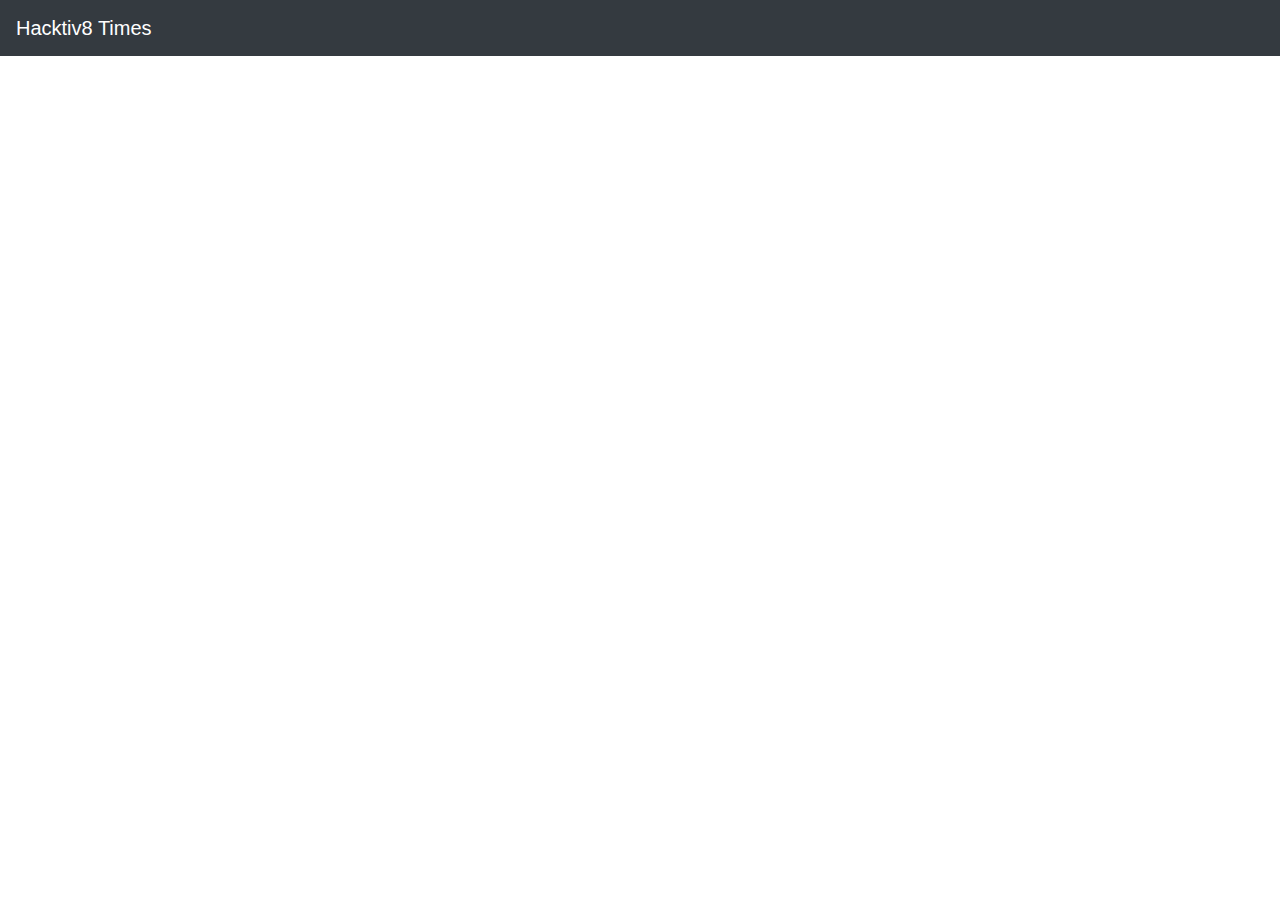
==== index.html @ 2402a93d "fix news and weather to request data from server" ====
<!DOCTYPE html>
<html lang="en">

<head>
  <meta charset="UTF-8">
  <meta name="viewport" content="width=device-width, initial-scale=1.0">
  <meta http-equiv="X-UA-Compatible" content="ie=edge">
  <meta name="google-signin-client_id" content="394233952968-u2cmasf883te32foqnlt39h2ie625rm1.apps.googleusercontent.com">
  <link rel="stylesheet" href="/styles/bootstrap.css">
  <link rel="stylesheet" href="https://use.fontawesome.com/releases/v5.8.1/css/all.css" integrity="sha384-50oBUHEmvpQ+1lW4y57PTFmhCaXp0ML5d60M1M7uH2+nqUivzIebhndOJK28anvf" crossorigin="anonymous">
  <title>Hacktiv8 Times</title>
  <script src="https://apis.google.com/js/platform.js"></script>
</head>

<body>
  <nav class="navbar navbar-expand-lg navbar-dark bg-dark justify-content-between">
    <a class="navbar-brand" href="#">Hacktiv8 Times</a>
    <div id="user"></div>
    <div class="g-signin2" data-onsuccess="onSignIn"></div>
  </nav>

  <div class="container">
    <div id="content" class="row mt-3">
      <div class="col-sm-3">
          <h3>Weather info</h3>
          <h6 id="city-name"></h6>
          <ul id="weather-info" style="list-style: none"></ul>
      </div>
      <div class="col-sm-4">
          <h3>Top stories</h3>
          <table class="table">
            <tbody id="fetched-news"></tbody>
          </table>
      </div>
      <div class="col-sm-5">
          <h3>News content</h3>
          <div id="news-content"></div>
      </div>    
    </div>

  </div>

  <script src="/scripts/popper.min.js"
    integrity="sha384-UO2eT0CpHqdSJQ6hJty5KVphtPhzWj9WO1clHTMGa3JDZwrnQq4sF86dIHNDz0W1"
    crossorigin="anonymous"></script>
  <script src="/scripts/jquery-3.3.1.js"></script>
  <script src="/scripts/main.js"></script>
</body>

</html>

<!-- b83ae849dd58366eae054c11dc368753 -->
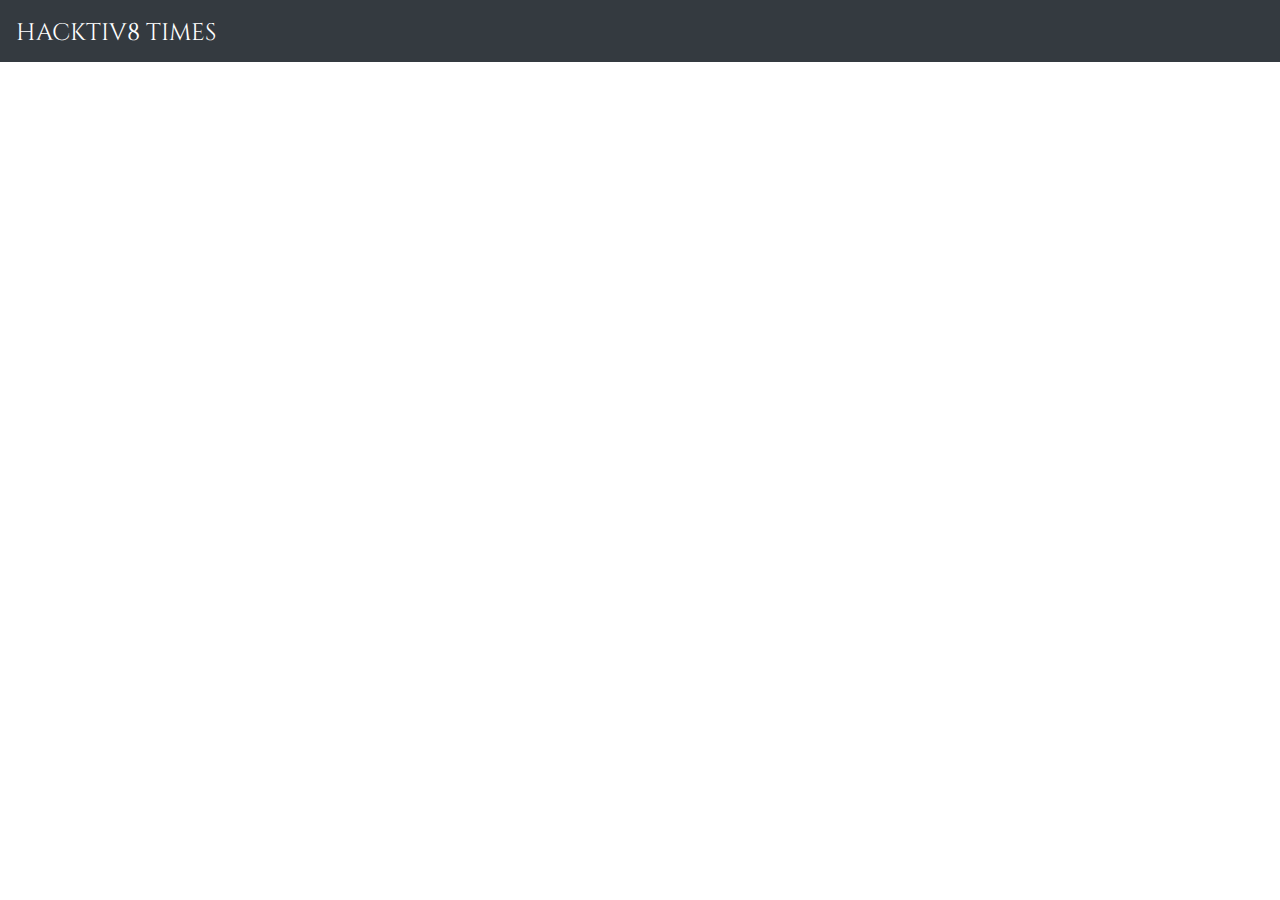
==== commit be4961cf: "improve UI" ====
--- a/index.html
+++ b/index.html
@@ -7,14 +7,19 @@
   <meta http-equiv="X-UA-Compatible" content="ie=edge">
   <meta name="google-signin-client_id" content="394233952968-u2cmasf883te32foqnlt39h2ie625rm1.apps.googleusercontent.com">
   <link rel="stylesheet" href="/styles/bootstrap.css">
+  <link rel="stylesheet" href="/styles/index.css">
+  <link href="/styles/aos.css" rel="stylesheet">
   <link rel="stylesheet" href="https://use.fontawesome.com/releases/v5.8.1/css/all.css" integrity="sha384-50oBUHEmvpQ+1lW4y57PTFmhCaXp0ML5d60M1M7uH2+nqUivzIebhndOJK28anvf" crossorigin="anonymous">
+  <link href="https://fonts.googleapis.com/css?family=Lora" rel="stylesheet">
+  <link href="https://fonts.googleapis.com/css?family=Bitter" rel="stylesheet"> 
+  <link href="https://fonts.googleapis.com/css?family=PT+Serif" rel="stylesheet"> 
   <title>Hacktiv8 Times</title>
   <script src="https://apis.google.com/js/platform.js"></script>
 </head>
 
 <body>
   <nav class="navbar navbar-expand-lg navbar-dark bg-dark justify-content-between">
-    <a class="navbar-brand" href="#">Hacktiv8 Times</a>
+    <a class="navbar-brand" href="#" style="font-family: 'Cinzel'; font-size: 1.5rem">HACKTIV8 TIMES</a>
     <div id="user"></div>
     <div class="g-signin2" data-onsuccess="onSignIn"></div>
   </nav>
@@ -23,21 +28,30 @@
     <div id="content" class="row mt-3">
       <div class="col-sm-3">
           <h3>Weather info</h3>
-          <h6 id="city-name"></h6>
-          <ul id="weather-info" style="list-style: none"></ul>
+          <h6 id="city-name" style="font-family: 'PT Serif', serif;"></h6>
+          <ul id="weather-info" style="list-style: none" data-aos="fade-up"></ul>
       </div>
       <div class="col-sm-4">
-          <h3>Top stories</h3>
-          <table class="table">
+          <h3>Top Stories</h3>
+          <table class="table table-hover" style="height: 100px !important; overflow: scroll;">
             <tbody id="fetched-news"></tbody>
           </table>
       </div>
       <div class="col-sm-5">
-          <h3>News content</h3>
+<<<<<<< HEAD
+          <div class="d-flex justify-content-between">
+            <h3>News content</h3>
+            <div id="show-youtube-button"></div>
+          </div>
+=======
+          <h3>News Content</h3>
+>>>>>>> improve UI
           <div id="news-content"></div>
-      </div>    
+          <div class="mt-3">
+            <div id="fetched-video"></div>
+          </div>
+      </div>
     </div>
-
   </div>
 
   <script src="/scripts/popper.min.js"
@@ -45,6 +59,8 @@
     crossorigin="anonymous"></script>
   <script src="/scripts/jquery-3.3.1.js"></script>
   <script src="/scripts/main.js"></script>
+  <script src="/scripts/aos.js"></script>
+  <script>AOS.init();</script>
 </body>
 
 </html>
--- a/styles/index.css
+++ b/styles/index.css
@@ -0,0 +1,12 @@
+h3 {
+  font-family: 'Bitter', serif;
+}
+
+@font-face {
+  font-family: 'Cinzel';
+  src: url('/fonts/Cinzel/Cinzel-Regular.otf')  format('truetype');
+}
+
+.PT-Serif-font {
+  font-family: 'PT Serif', serif;
+}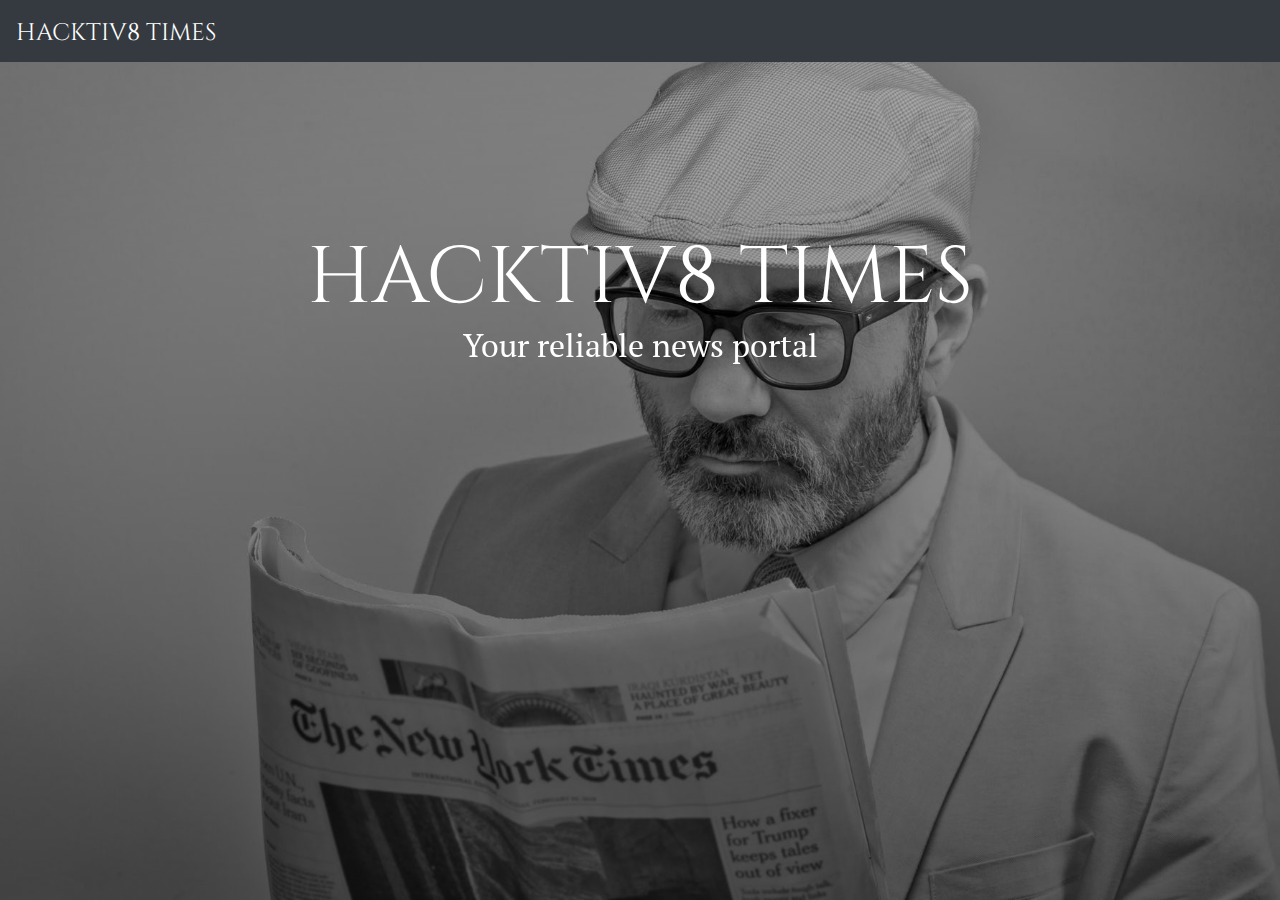
==== commit f7d6031c: "Improved landing page" ====
--- a/index.html
+++ b/index.html
@@ -1,68 +1,66 @@
 <!DOCTYPE html>
 <html lang="en">
+  <head>
+    <meta charset="UTF-8">
+    <meta name="viewport" content="width=device-width, initial-scale=1.0">
+    <meta http-equiv="X-UA-Compatible" content="ie=edge">
+    <meta name="google-signin-client_id" content="394233952968-u2cmasf883te32foqnlt39h2ie625rm1.apps.googleusercontent.com">
+    <link rel="stylesheet" href="/styles/bootstrap.css">
+    <link rel="stylesheet" href="/styles/index.css">
+    <link href="/styles/aos.css" rel="stylesheet">
+    <link rel="stylesheet" href="https://use.fontawesome.com/releases/v5.8.1/css/all.css" integrity="sha384-50oBUHEmvpQ+1lW4y57PTFmhCaXp0ML5d60M1M7uH2+nqUivzIebhndOJK28anvf" crossorigin="anonymous">
+    <link href="https://fonts.googleapis.com/css?family=Lora" rel="stylesheet">
+    <link href="https://fonts.googleapis.com/css?family=Bitter" rel="stylesheet"> 
+    <link href="https://fonts.googleapis.com/css?family=PT+Serif" rel="stylesheet"> 
+    <title>Hacktiv8 Times</title>
+    <script src="https://apis.google.com/js/platform.js"></script>
+  </head>
 
-<head>
-  <meta charset="UTF-8">
-  <meta name="viewport" content="width=device-width, initial-scale=1.0">
-  <meta http-equiv="X-UA-Compatible" content="ie=edge">
-  <meta name="google-signin-client_id" content="394233952968-u2cmasf883te32foqnlt39h2ie625rm1.apps.googleusercontent.com">
-  <link rel="stylesheet" href="/styles/bootstrap.css">
-  <link rel="stylesheet" href="/styles/index.css">
-  <link href="/styles/aos.css" rel="stylesheet">
-  <link rel="stylesheet" href="https://use.fontawesome.com/releases/v5.8.1/css/all.css" integrity="sha384-50oBUHEmvpQ+1lW4y57PTFmhCaXp0ML5d60M1M7uH2+nqUivzIebhndOJK28anvf" crossorigin="anonymous">
-  <link href="https://fonts.googleapis.com/css?family=Lora" rel="stylesheet">
-  <link href="https://fonts.googleapis.com/css?family=Bitter" rel="stylesheet"> 
-  <link href="https://fonts.googleapis.com/css?family=PT+Serif" rel="stylesheet"> 
-  <title>Hacktiv8 Times</title>
-  <script src="https://apis.google.com/js/platform.js"></script>
-</head>
+  <body class="bg-landing">
+    <nav class="navbar navbar-expand-lg navbar-dark bg-dark justify-content-between">
+      <a class="navbar-brand" href="#" style="font-family: 'Cinzel'; font-size: 1.5rem">HACKTIV8 TIMES</a>
+      <div id="user"></div>
+      <div class="g-signin2" data-onsuccess="onSignIn"></div>
+    </nav>
 
-<body>
-  <nav class="navbar navbar-expand-lg navbar-dark bg-dark justify-content-between">
-    <a class="navbar-brand" href="#" style="font-family: 'Cinzel'; font-size: 1.5rem">HACKTIV8 TIMES</a>
-    <div id="user"></div>
-    <div class="g-signin2" data-onsuccess="onSignIn"></div>
-  </nav>
-
-  <div class="container">
-    <div id="content" class="row mt-3">
-      <div class="col-sm-3">
-          <h3>Weather info</h3>
-          <h6 id="city-name" style="font-family: 'PT Serif', serif;"></h6>
-          <ul id="weather-info" style="list-style: none" data-aos="fade-up"></ul>
-      </div>
-      <div class="col-sm-4">
-          <h3>Top Stories</h3>
-          <table class="table table-hover" style="height: 100px !important; overflow: scroll;">
-            <tbody id="fetched-news"></tbody>
-          </table>
-      </div>
-      <div class="col-sm-5">
-<<<<<<< HEAD
-          <div class="d-flex justify-content-between">
-            <h3>News content</h3>
-            <div id="show-youtube-button"></div>
-          </div>
-=======
-          <h3>News Content</h3>
->>>>>>> improve UI
-          <div id="news-content"></div>
-          <div class="mt-3">
-            <div id="fetched-video"></div>
+    <div class="container">
+      <div class="parent-table">
+          <div id="landing-page" class="child-table" style="margin-top: 10rem; color: white">
+            <h1 id="welcome-text" data-aos="fade-right" data-aos-duration="2000">HACKTIV8 TIMES</h1>
+            <h2 id="tagline" data-aos="fade-left" data-aos-duration="2000" data-aos-delay="500">Your reliable news portal</h2>
           </div>
       </div>
+      <div id="content" class="row mt-3">
+        <div class="col-sm-3">
+            <h3>Weather info</h3>
+            <h6 id="city-name" style="font-family: 'PT Serif', serif;"></h6>
+            <ul id="weather-info" style="list-style: none" data-aos="fade-up"></ul>
+        </div>
+        <div class="col-sm-4">
+            <h3>Top Stories</h3>
+            <table class="table table-hover" style="height: 100px !important; overflow: scroll;">
+              <tbody id="fetched-news"></tbody>
+            </table>
+        </div>
+        <div class="col-sm-5">
+            <div class="d-flex justify-content-between">
+              <h3>News content</h3>
+              <div id="show-youtube-button"></div>
+            </div>
+            <div id="news-content"></div>
+            <div class="mt-3">
+              <div id="fetched-video"></div>
+            </div>
+        </div>
+      </div>
     </div>
-  </div>
 
-  <script src="/scripts/popper.min.js"
-    integrity="sha384-UO2eT0CpHqdSJQ6hJty5KVphtPhzWj9WO1clHTMGa3JDZwrnQq4sF86dIHNDz0W1"
-    crossorigin="anonymous"></script>
-  <script src="/scripts/jquery-3.3.1.js"></script>
-  <script src="/scripts/main.js"></script>
-  <script src="/scripts/aos.js"></script>
-  <script>AOS.init();</script>
-</body>
-
-</html>
-
-<!-- b83ae849dd58366eae054c11dc368753 -->+    <script src="/scripts/popper.min.js"
+      integrity="sha384-UO2eT0CpHqdSJQ6hJty5KVphtPhzWj9WO1clHTMGa3JDZwrnQq4sF86dIHNDz0W1"
+      crossorigin="anonymous"></script>
+    <script src="/scripts/jquery-3.3.1.js"></script>
+    <script src="/scripts/main.js"></script>
+    <script src="/scripts/aos.js"></script>
+    <script>AOS.init();</script>
+  </body>
+</html>--- a/styles/index.css
+++ b/styles/index.css
@@ -4,9 +4,41 @@
 
 @font-face {
   font-family: 'Cinzel';
-  src: url('/fonts/Cinzel/Cinzel-Regular.otf')  format('truetype');
+  src: url('/fonts/Cinzel/Cinzel-Regular.otf') format('truetype');
 }
 
 .PT-Serif-font {
   font-family: 'PT Serif', serif;
-}+}
+
+#welcome-text {
+  font-family: 'Cinzel';
+  font-size: 5rem;
+  text-align: center;
+  vertical-align: middle;
+}
+
+.custom-align-center-middle {
+  margin-top: auto;
+  margin-bottom: auto;
+}
+
+#parent-table {display: table}
+
+#child-table {
+  display: table-cell;
+  vertical-align: middle;
+}
+
+#tagline {
+  font-family: 'PT Serif', serif;
+  text-align: center;
+}
+
+.bg-landing {
+  background:linear-gradient( rgba(0, 0, 0, 0.2), rgba(0, 0, 0, 0.5) ) no-repeat center center fixed,url(/images/pexels-photo-902194.jpeg) no-repeat center center fixed;
+  height: 100%;
+  background-position: center;
+  background-repeat: no-repeat;
+  background-size: cover;
+}
